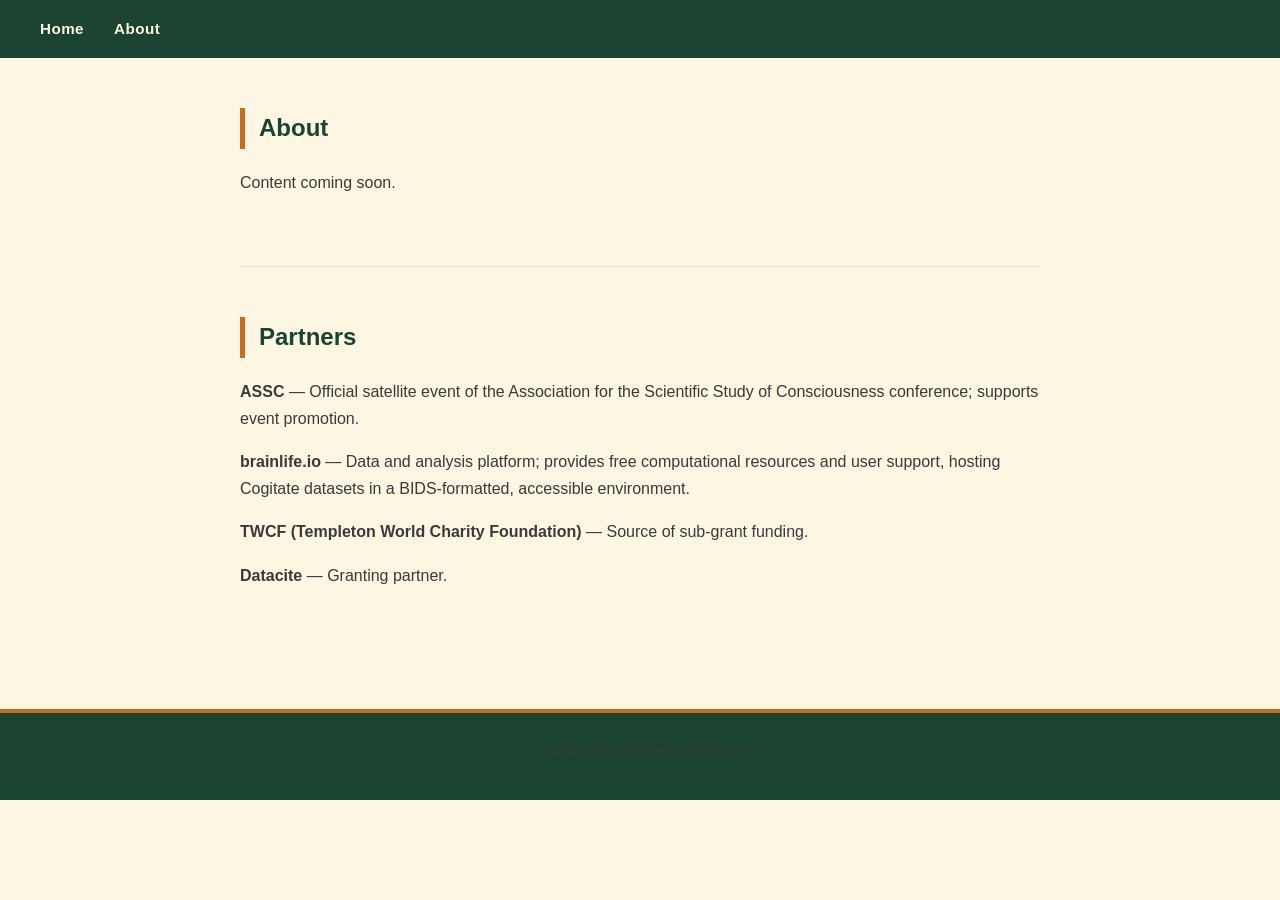
==== about.html @ 3c188601 "first commit" ====
<!DOCTYPE html>
<html lang="en">
<head>
  <meta charset="UTF-8" />
  <meta name="viewport" content="width=device-width, initial-scale=1.0"/>
  <title>About – Consciousness Commons</title>
  <link rel="stylesheet" href="style.css" />
</head>
<body>

  <nav>
    <a href="index.html">Home</a>
    <a href="about.html">About</a>
  </nav>

  <main>

    <section id="about">
      <h2>About</h2>
      <p>Content coming soon.</p>
    </section>

    <section id="partners">
      <h2>Partners</h2>
      <p><strong>ASSC</strong> — Official satellite event of the Association for the Scientific Study of Consciousness conference; supports event promotion.</p>
      <p><strong>brainlife.io</strong> — Data and analysis platform; provides free computational resources and user support, hosting Cogitate datasets in a BIDS-formatted, accessible environment.</p>
      <p><strong>TWCF (Templeton World Charity Foundation)</strong> — Source of sub-grant funding.</p>
      <p><strong>Datacite</strong> — Granting partner.</p>
    </section>

  </main>

  <footer>
    <p>© 2026 Consciousness Commons</p>
  </footer>

</body>
</html>
---- style.css ----
/* ── Colour tokens ── */
:root {
  --green-dark:  #1B4332;
  --green-mid:   #2D6A4F;
  --orange:      #C96A1E;
  --orange-light:#E8923F;
  --cream:       #FDF6E3;
  --cream-dark:  #F0E4C8;
  --text-dark:   #1A1A1A;
  --text-mid:    #3A3A3A;
}

/* ── Base ── */
* {
  box-sizing: border-box;
  margin: 0;
  padding: 0;
}

body {
  font-family: Arial, sans-serif;
  background-color: var(--cream);
  color: var(--text-dark);
  line-height: 1.7;
}

/* ── Nav ── */
nav {
  background-color: var(--green-dark);
  display: flex;
  gap: 30px;
  padding: 16px 40px;
}

nav a {
  color: var(--cream);
  text-decoration: none;
  font-weight: bold;
  font-size: 0.95rem;
  letter-spacing: 0.03em;
}

nav a:hover {
  color: var(--orange-light);
}

/* ── Header ── */
header {
  background-color: var(--green-dark);
  color: var(--cream);
  text-align: center;
  padding: 60px 40px 50px;
  border-bottom: 5px solid var(--orange);
}

header h1 {
  font-size: 2.8rem;
  letter-spacing: 0.04em;
  margin-bottom: 12px;
  color: #ffffff;
}

header p {
  font-size: 1.1rem;
  color: var(--cream-dark);
  font-style: italic;
}

/* ── Main content wrapper ── */
main {
  max-width: 860px;
  margin: 0 auto;
  padding: 50px 30px;
}

/* ── Sections ── */
section {
  margin-bottom: 70px;
}

h2 {
  font-size: 1.5rem;
  color: var(--green-dark);
  border-left: 5px solid var(--orange);
  padding-left: 14px;
  margin-bottom: 20px;
}

p {
  margin-bottom: 16px;
  color: var(--text-mid);
}

/* ── Lists ── */
ul {
  padding-left: 22px;
  color: var(--text-mid);
}

ul li {
  margin-bottom: 10px;
}

ul ul {
  margin-top: 8px;
}

/* ── Links ── */
a {
  color: var(--green-mid);
  font-weight: bold;
  text-decoration: none;
}

a:hover {
  color: var(--orange);
}

/* ── Google Form ── */
.form-container {
  display: flex;
  justify-content: center;
  margin-top: 20px;
}

/* ── Divider between sections ── */
section + section {
  border-top: 1px solid var(--cream-dark);
  padding-top: 50px;
}

/* ── Footer ── */
footer {
  background-color: var(--green-dark);
  color: var(--cream-dark);
  text-align: center;
  padding: 24px;
  font-size: 0.85rem;
  border-top: 4px solid var(--orange);
}
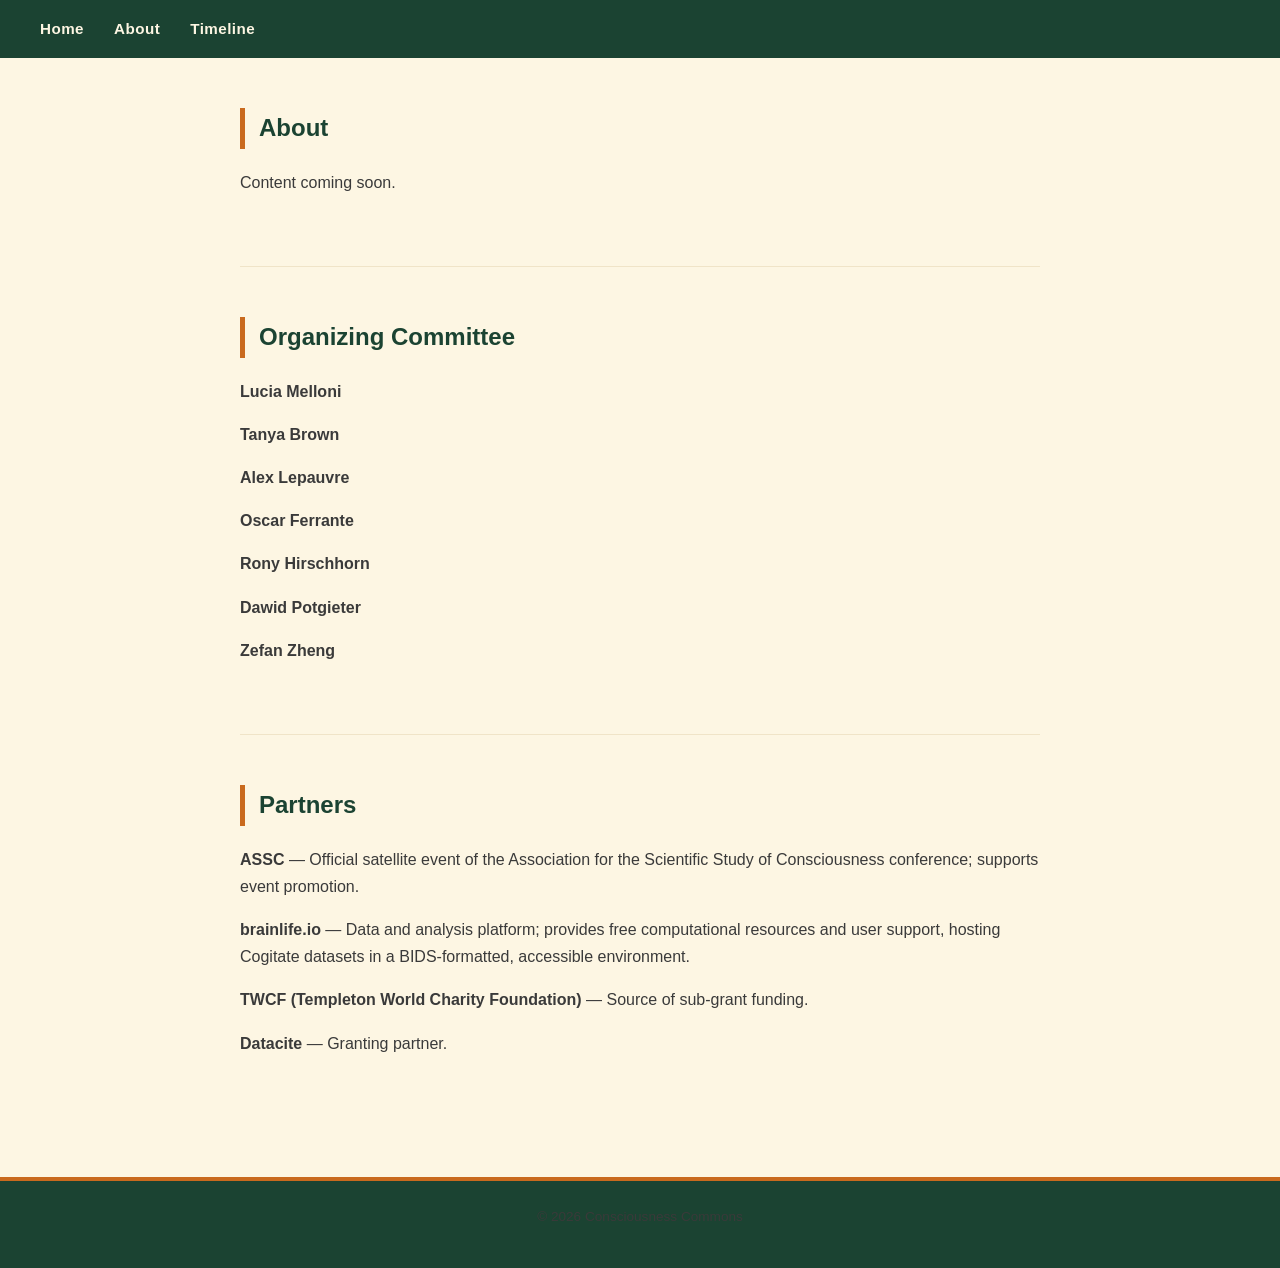
==== commit 62517886: "Add Organizing Committee section to about.html and timeline to nav Added an Organizing Committee sec" ====
--- a/about.html
+++ b/about.html
@@ -11,6 +11,7 @@
   <nav>
     <a href="index.html">Home</a>
     <a href="about.html">About</a>
+    <a href="timeline.html">Timeline</a>
   </nav>
 
   <main>
@@ -20,6 +21,17 @@
       <p>Content coming soon.</p>
     </section>
 
+    <section id="organizers">
+      <h2>Organizing Committee</h2>
+      <p><strong>Lucia Melloni</strong> </p>
+      <p><strong>Tanya Brown</strong> </p>
+      <p><strong>Alex Lepauvre</strong></p>
+      <p><strong>Oscar Ferrante</strong></p>
+      <p><strong>Rony Hirschhorn</strong></p>
+      <p><strong>Dawid Potgieter</strong></p>
+      <p><strong>Zefan Zheng</strong></p>
+    </section>
+    
     <section id="partners">
       <h2>Partners</h2>
       <p><strong>ASSC</strong> — Official satellite event of the Association for the Scientific Study of Consciousness conference; supports event promotion.</p>
@@ -35,4 +47,4 @@
   </footer>
 
 </body>
-</html>+</html>
